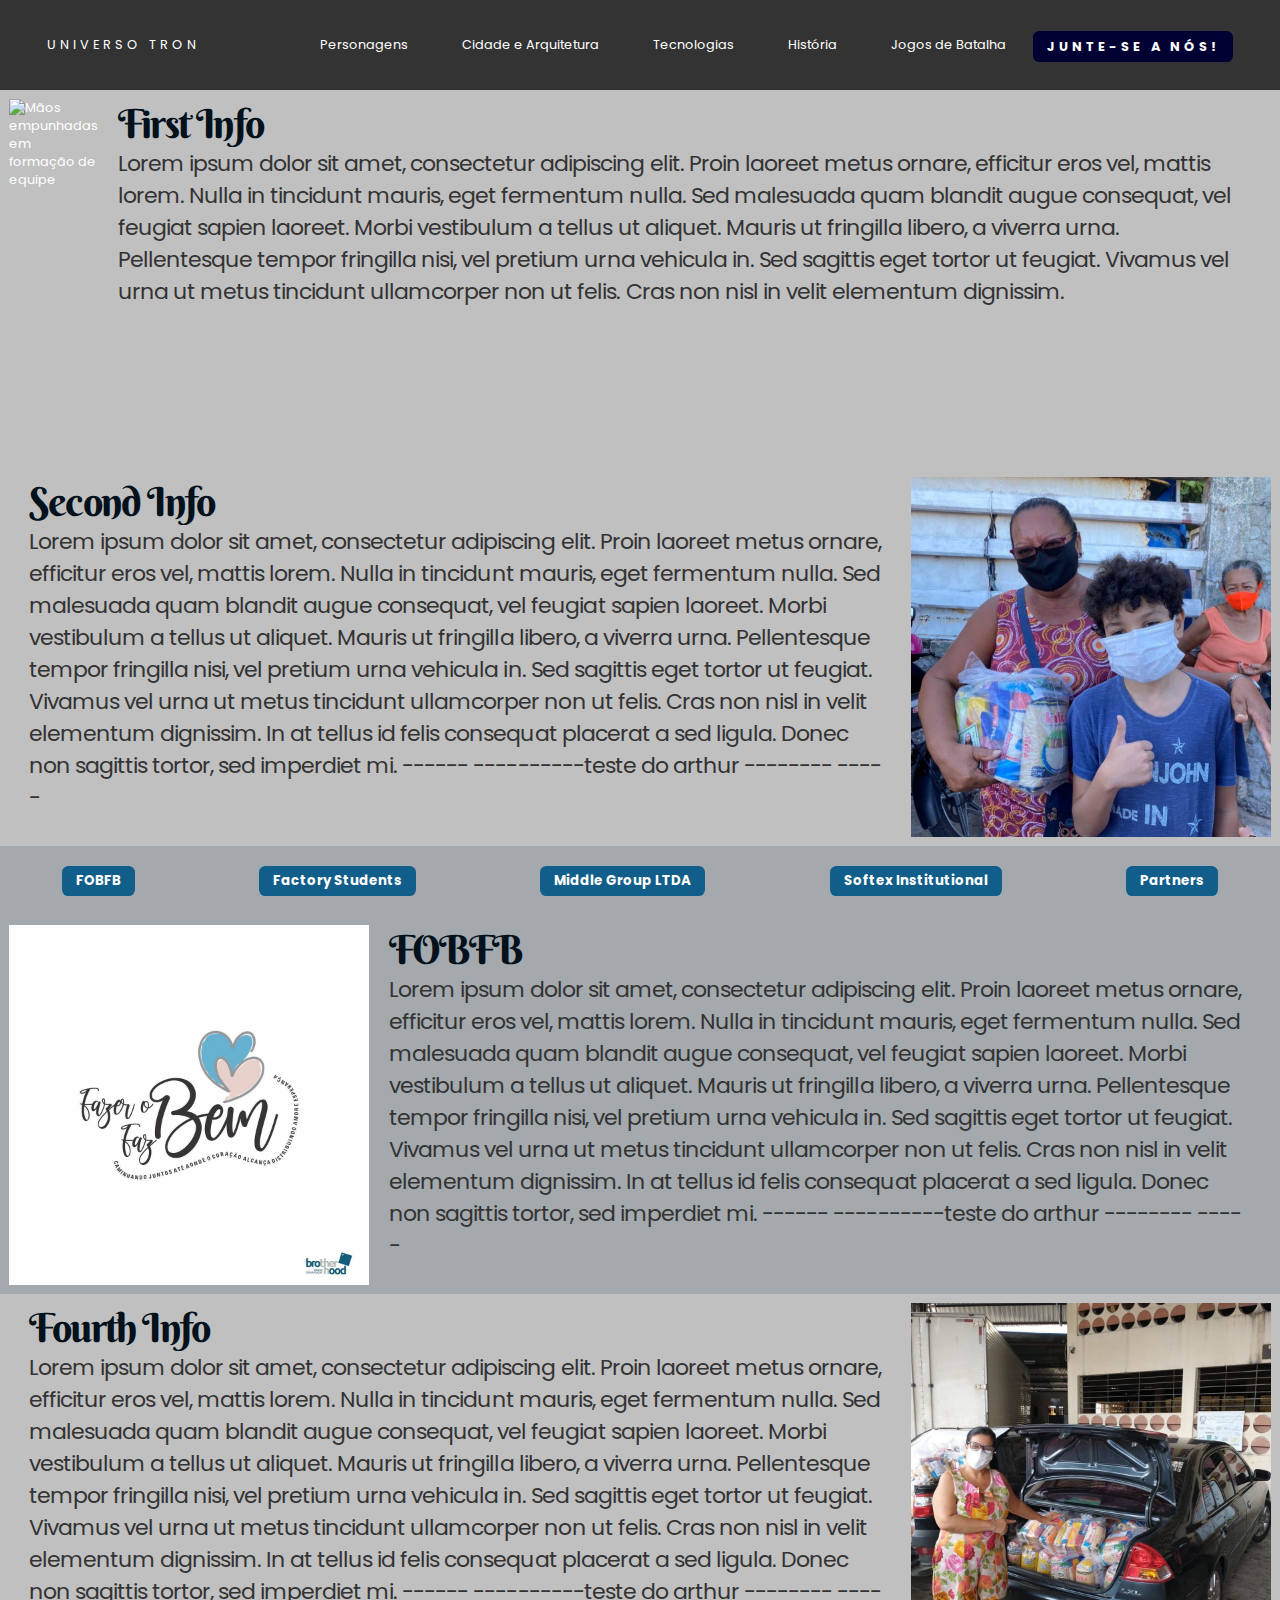
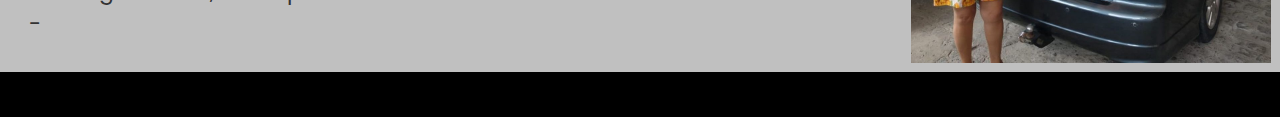
==== index.html @ 9fc10d33 "Update #1" ====
<!DOCTYPE html>
<html>
<head>
  <link rel="stylesheet" type="text/css" href="./css/style.css">
  <link href="https://fonts.googleapis.com/css2?family=Berkshire+Swash&family=Poppins&display=swap" rel="stylesheet">
  <meta name="viewport" content="width=device-width, initial-scale=1.0">
</head>
<body>
  <nav>
    <a id="TRON-LOGO" href="#">Universo Tron</a>
    <div id="resp-nav-menu">Menu</div>
    <ul class="nav-menu">
      <li class="dropdown"><a href="#" class="dropbtn">Personagens</a></li>
      <li class="dropdown"><a href="#" class="dropbtn">Cidade e Arquitetura</a></li>
      <li class="dropdown"><a href="#" class="dropbtn">Tecnologias</a></li>
      <li class="dropdown"><a href="#" class="dropbtn">História</a></li>
      <li class="dropdown"><a href="#" class="dropbtn">Jogos de Batalha</a></li>
      <li><a href="#" id="donate">Junte-se a nós!</a></li>
    </ul>
  </nav>
  <main>
    <h1>Welcome Home!</h1>
    <h2>First Look</h2>
    <section>
      <div class="cont">
        <img src="images/strength-people-hands-success-meeting.jpg" alt="Mãos empunhadas em formação de equipe">
        <div class="text">
          <h1>First Info</h1>
          <p>
            Lorem ipsum dolor sit amet, consectetur adipiscing elit. Proin laoreet metus ornare, efficitur eros vel, mattis lorem.
            Nulla in tincidunt mauris, eget fermentum nulla. Sed malesuada quam blandit augue consequat, vel feugiat sapien laoreet.
            Morbi vestibulum a tellus ut aliquet. Mauris ut fringilla libero, a viverra urna.
            Pellentesque tempor fringilla nisi, vel pretium urna vehicula in. Sed sagittis eget tortor ut feugiat.
            Vivamus vel urna ut metus tincidunt ullamcorper non ut felis. Cras non nisl in velit elementum dignissim.
          </p>
        </div>
      </div>
      <div class="cont" id="reverse">
        <img src="images/163887476_132520695412959_4966359908752912437_n.jpg" alt="ROG Retro Neon" height="460vh" width="460vw">
        <div class="text">
          <h1>Second Info</h1>
          <p>
            Lorem ipsum dolor sit amet, consectetur adipiscing elit. Proin laoreet metus ornare, efficitur eros vel, mattis lorem.
            Nulla in tincidunt mauris, eget fermentum nulla. Sed malesuada quam blandit augue consequat, vel feugiat sapien laoreet.
            Morbi vestibulum a tellus ut aliquet. Mauris ut fringilla libero, a viverra urna.
            Pellentesque tempor fringilla nisi, vel pretium urna vehicula in. Sed sagittis eget tortor ut feugiat.
            Vivamus vel urna ut metus tincidunt ullamcorper non ut felis. Cras non nisl in velit elementum dignissim.
            In at tellus id felis consequat placerat a sed ligula. Donec non sagittis tortor, sed imperdiet mi.
            ------ ----------teste do arthur -------- -----
          </p>
        </div>
      </div>
    </section>
    <div id="div_opt">
      <ul class="opt">
        <li class="opt"><button class="opt" onclick="opt_1()"><b>FOBFB</b></button></li>
        <li class="opt"><button class="opt" onclick="opt_2()"><b>Factory Students</b></button></li>
        <li class="opt"><button class="opt" onclick="opt_3()"><b>Middle Group LTDA</b></button></li>
        <li class="opt"><button class="opt" onclick="opt_4()"><b>Softex Institutional</b></button></li>
        <li class="opt"><button class="opt" onclick="opt_5()"><b>Partners</b></button></li>
      </ul>
      <div class="cont">
        <img id="img_opt" src="assets/FOBFB_LOGO.jpg" alt="ROG Retro Neon" height="460vh" width="460vw">
        <div class="text">
          <h1 id="terceira">FOBFB</h1>
          <p id="txt_opt1">
            Lorem ipsum dolor sit amet, consectetur adipiscing elit. Proin laoreet metus ornare, efficitur eros vel, mattis lorem.
            Nulla in tincidunt mauris, eget fermentum nulla. Sed malesuada quam blandit augue consequat, vel feugiat sapien laoreet.
            Morbi vestibulum a tellus ut aliquet. Mauris ut fringilla libero, a viverra urna.
            Pellentesque tempor fringilla nisi, vel pretium urna vehicula in. Sed sagittis eget tortor ut feugiat.
            Vivamus vel urna ut metus tincidunt ullamcorper non ut felis. Cras non nisl in velit elementum dignissim.
            In at tellus id felis consequat placerat a sed ligula. Donec non sagittis tortor, sed imperdiet mi.
            ------ ----------teste do arthur -------- -----
          </p>
        </div>
      </div>
    </div>
    <div class="cont" id="reverse">
      <img src="images/162170975_196080291896596_4661925561276047296_n.jpg" alt="ROG Retro Neon" height="460vh" width="460vw">
      <div class="text">
        <h1>Fourth Info</h1>
        <p>
          Lorem ipsum dolor sit amet, consectetur adipiscing elit. Proin laoreet metus ornare, efficitur eros vel, mattis lorem.
          Nulla in tincidunt mauris, eget fermentum nulla. Sed malesuada quam blandit augue consequat, vel feugiat sapien laoreet.
          Morbi vestibulum a tellus ut aliquet. Mauris ut fringilla libero, a viverra urna.
          Pellentesque tempor fringilla nisi, vel pretium urna vehicula in. Sed sagittis eget tortor ut feugiat.
          Vivamus vel urna ut metus tincidunt ullamcorper non ut felis. Cras non nisl in velit elementum dignissim.
          In at tellus id felis consequat placerat a sed ligula. Donec non sagittis tortor, sed imperdiet mi.
          ------ ----------teste do arthur -------- -----
        </p>
      </div>
    </div>
  </main>
  <footer>
    
  </footer>
<script type="text/javascript" src="java.js"></script>
</body>
</html>
---- css/style.css ----
@import url(./navbar.css);

:root {
  --azul-escuro: #125E8A;
}

* {
  margin: 0;
  padding: 0;
}


main {
  margin: auto; 
  background-color: #c0c0c0;
}

main > h1, main > h2 {
  display: none;
}

div.cont{
  display: flex;
  justify-content: space-around;
  list-style-type: none;
  margin: auto;
  align-self: center;
}

.cont{
  display: inline-block;
  vertical-align: top;
  text-decoration: none;
  padding: 1vh;
}

#reverse{
  flex-direction: row-reverse;
}

#div_opt{
  background-color: #a4a9ad;
}

ul.opt{
  display: flex;
  justify-content: space-around;
  list-style-type: none;
  align-self: center;
}

li.opt{
  display: inline-block;
  vertical-align: top;
  text-decoration: none;
  padding: 20px 0px;
}

button.opt{
  font-family: 'Poppins';
  color: white;
  text-align: center;
  width: auto;
  padding: 5px 14px;
  text-decoration: none;
  background-color: #125E8A;
  border: none;
  border-radius: 0.5vw;
}

button.opt:hover{
  background-color: #e8d1cb;
  color: #125E8A;
}

.text {
  padding: 0 20px;
}

h1, h2{
  font-family: 'Berkshire Swash', cursive;
  font-weight: 400;
  font-size: 40px;
  letter-spacing: -0.045em;  
  color: #02111B;

}

h3{
  color: #02111B;
  font-family: 'Berkshire Swash', cursive;
}

p {
  font-family: 'Poppins';
  font-weight: 400;
  font-size: 22px;
  line-height: 32px;
  letter-spacing: -0.045em;
  color: #333333;
}

#terceira{
  color: #02111B;
}

body{
  overflow-x: hidden;
  color: white;
  background-color: #c0c0c0;
  font-family: 'Poppins', sans-serif;
  font-size: 80%;
}

footer{
  height: 5vh;
  background-color: #000000;
}

@media (max-width: 906px){
  .nav-menu{
    position: absolute;
    top: 60px;
    right: 0;
    width: 50vw;
    height: 90vh;
    background-color: #e2ecee;
    flex-direction: column;
    align-items: center;
    justify-content: space-around;
    transform: translateX(100%);
    transition: transform 0.3s ease-in;
  }
  #resp-nav-menu{
    display: block;
    margin: auto;
  }
  .nav-menu.active{
    transform: translateX(0);
  }
  div.cont, .cont, #reverse{
    flex-direction: column;
  }
  img{
    align-self: center;
  }
}

.cont img {
  height: 40vh;
}
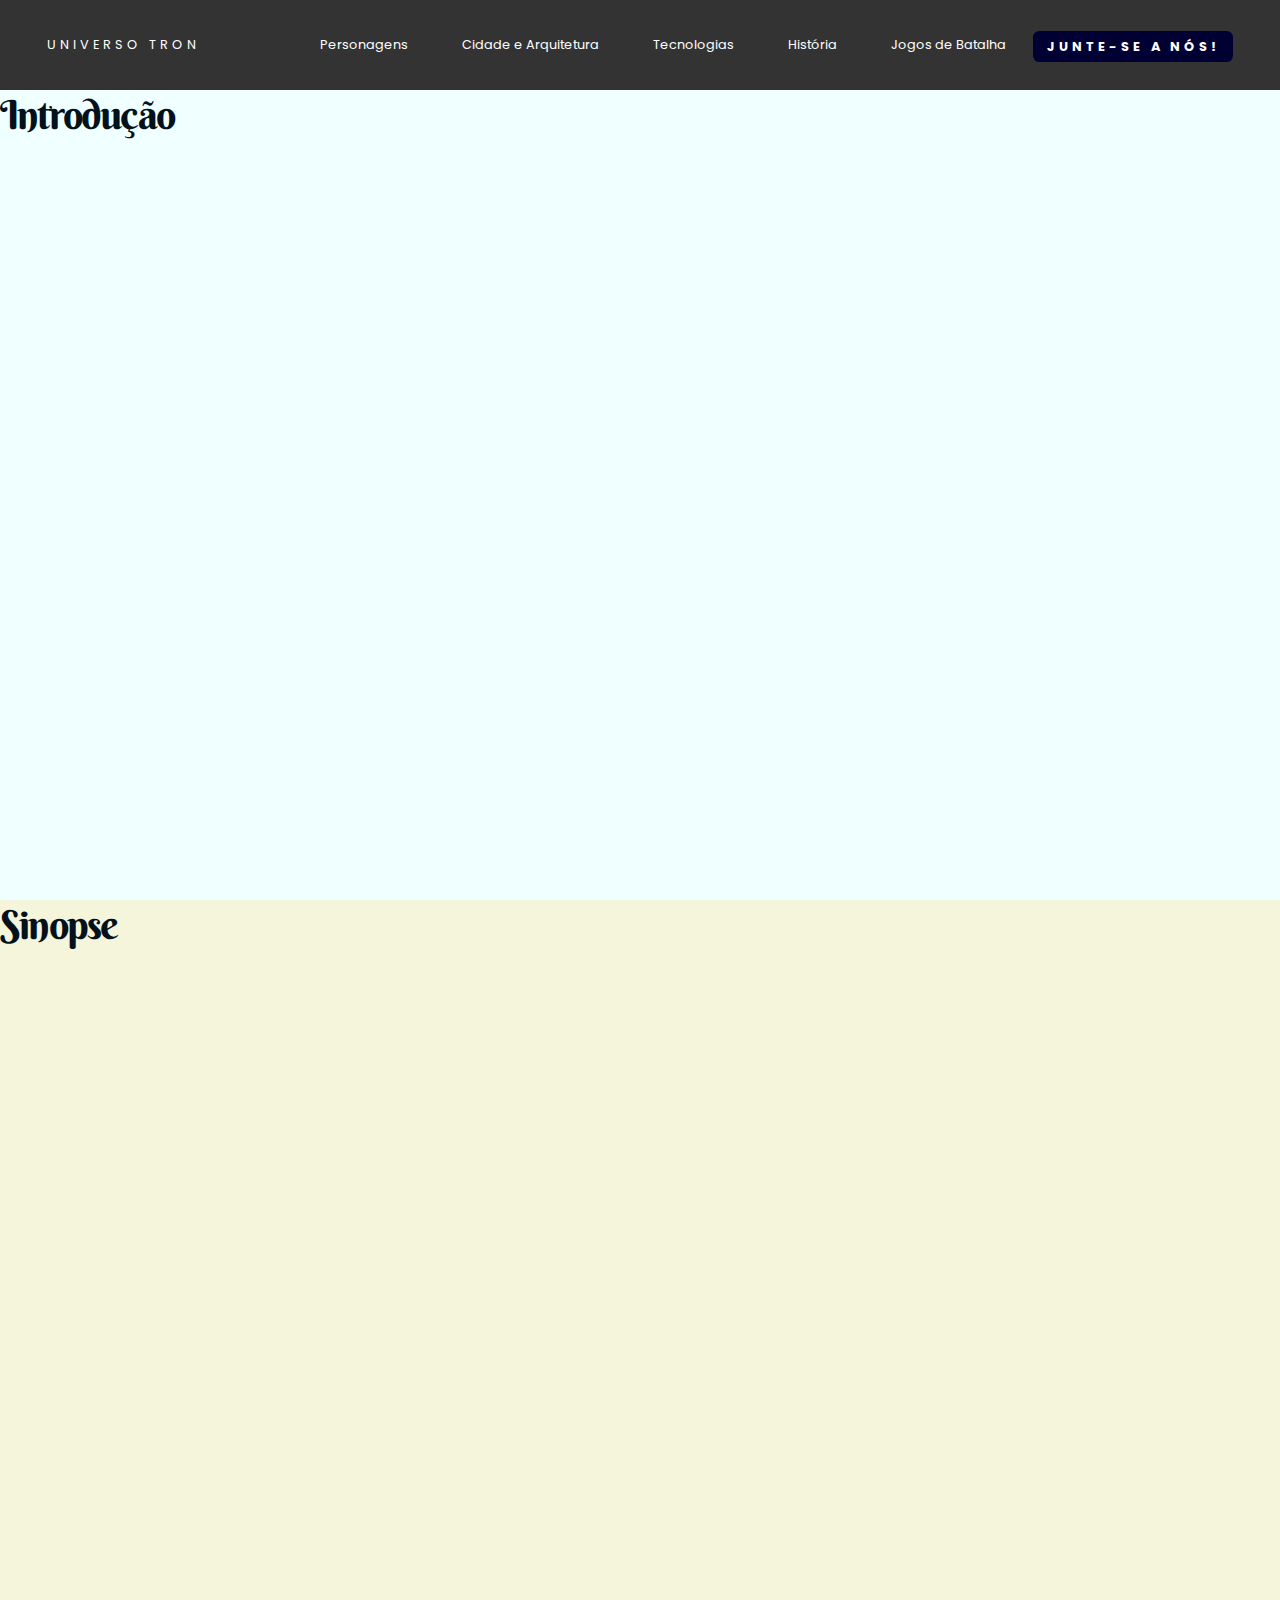
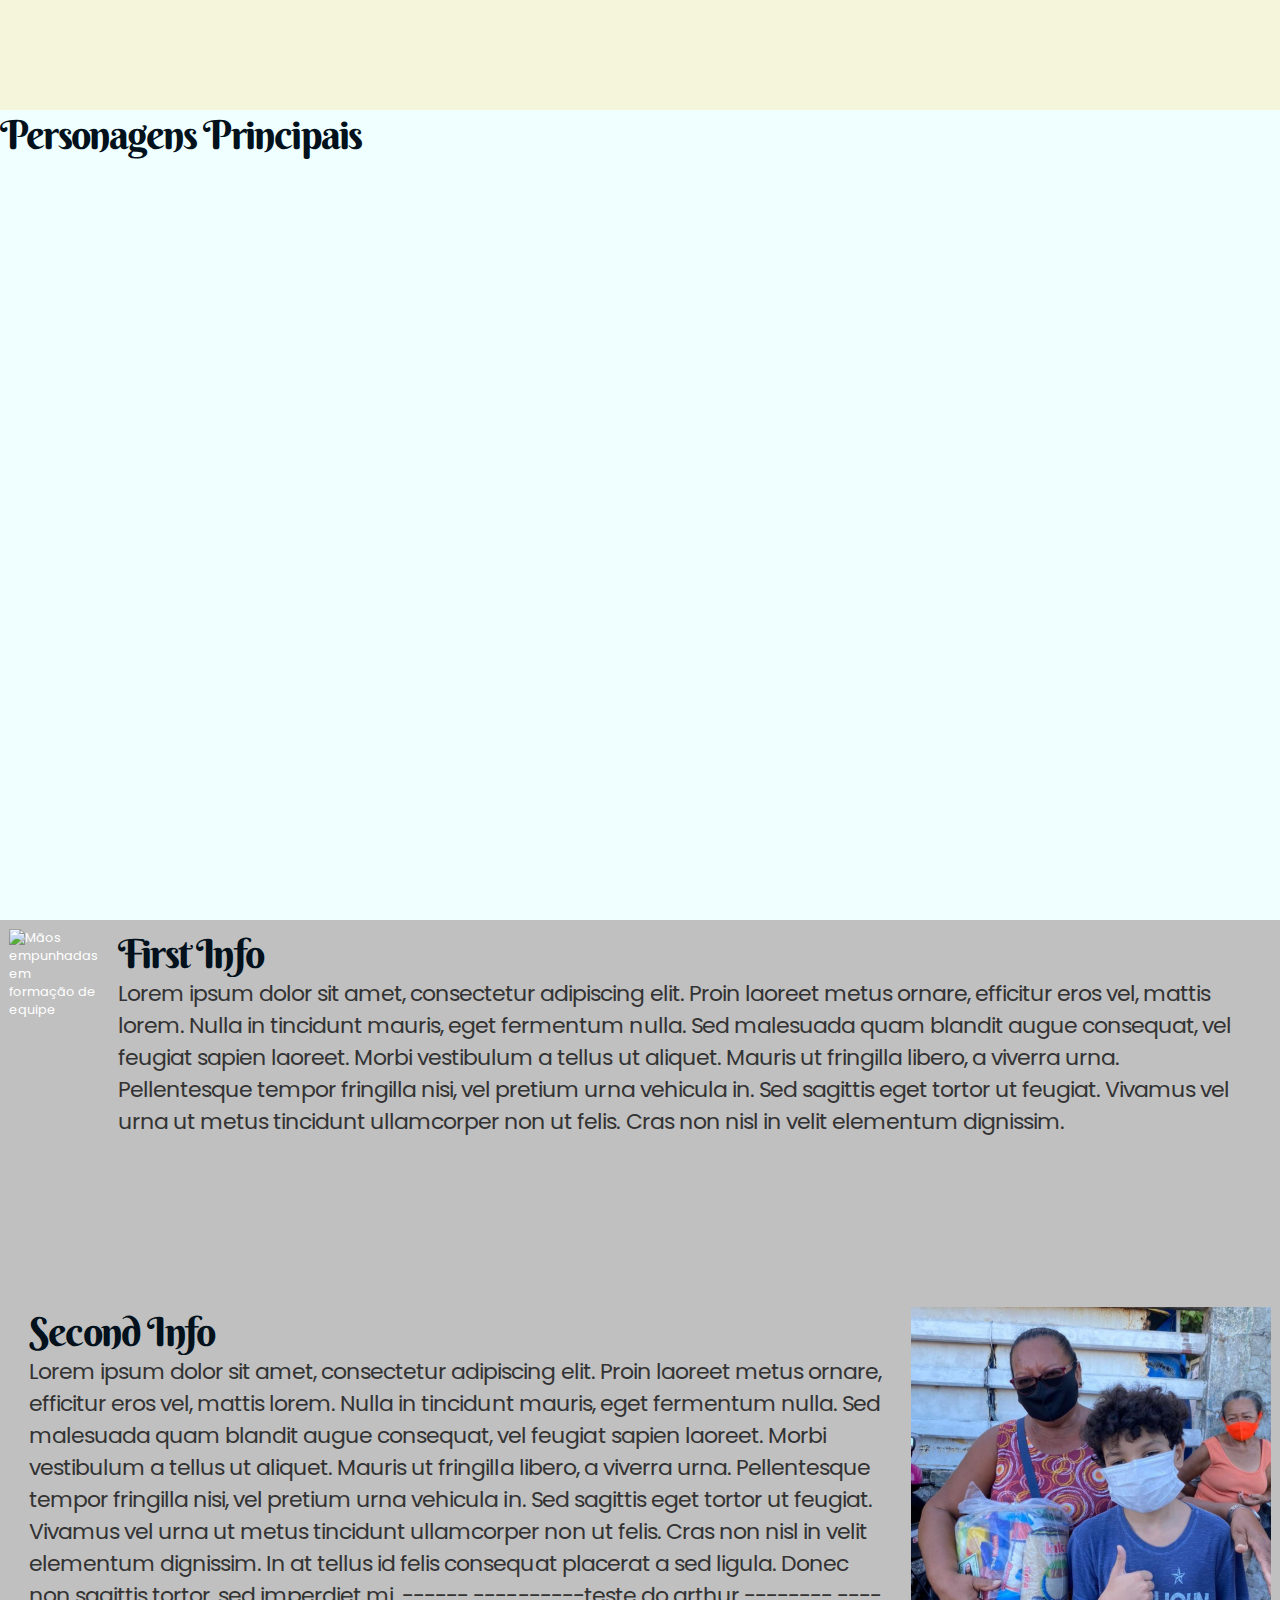
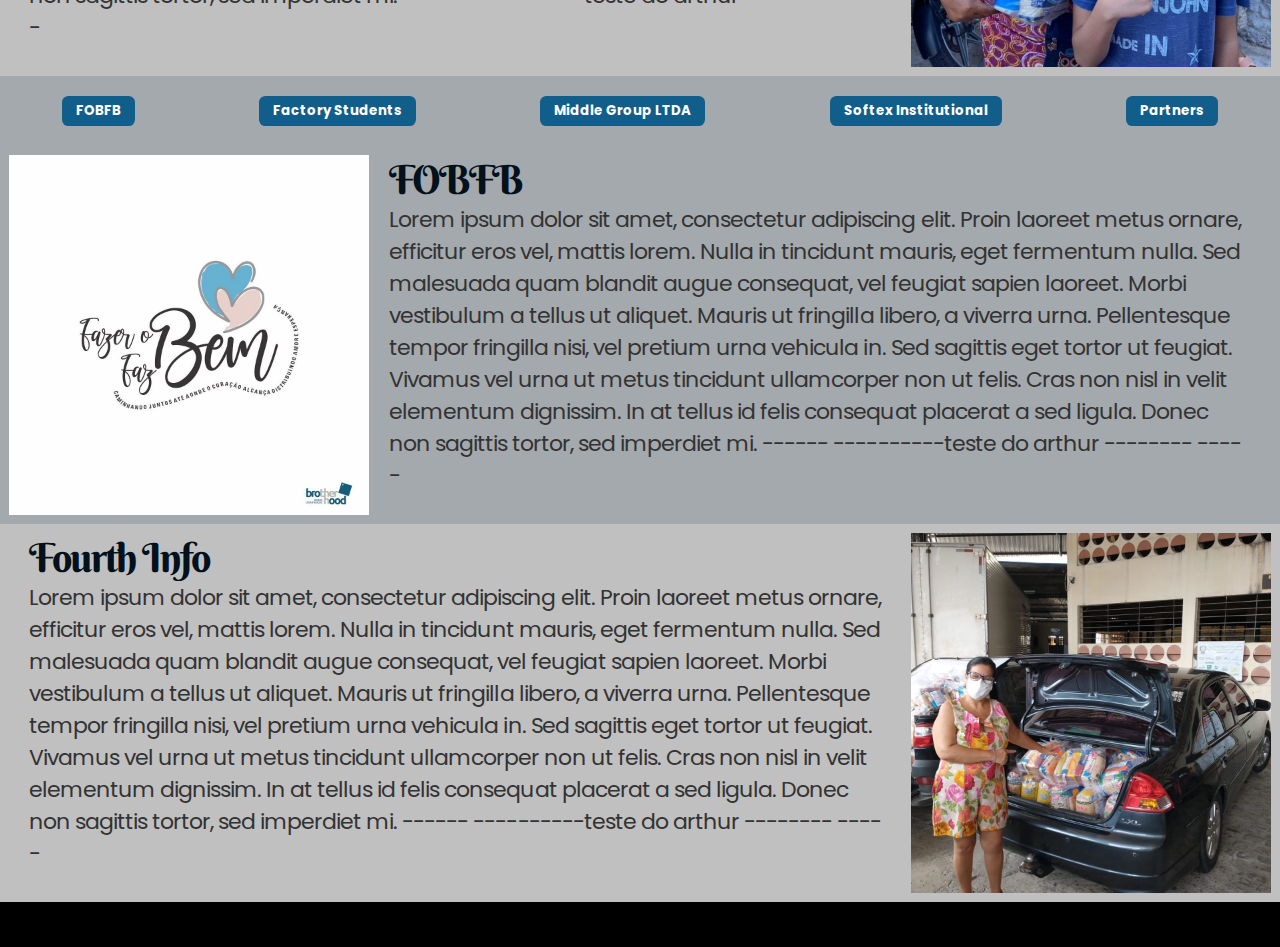
==== commit 42f13ef0: "Update Lab 13-06" ====
--- a/index.html
+++ b/index.html
@@ -18,9 +18,19 @@
       <li><a href="#" id="donate">Junte-se a nós!</a></li>
     </ul>
   </nav>
-  <main>
-    <h1>Welcome Home!</h1>
-    <h2>First Look</h2>
+  <main id="home">
+    <!--Seção de Introdução-->
+    <section id="introducao">
+      <h1>Introdução</h1>
+    </section>
+    <!--Seção de Sinopse-->
+    <section id="sinopse">
+      <h1>Sinopse</h1>
+    </section><!--Seção de Personagens Principais-->
+    <section id="personagens-principais">
+      <h1>Personagens Principais</h1>
+    </section>
+
     <section>
       <div class="cont">
         <img src="images/strength-people-hands-success-meeting.jpg" alt="Mãos empunhadas em formação de equipe">
--- a/css/style.css
+++ b/css/style.css
@@ -1,4 +1,5 @@
 @import url(./navbar.css);
+@import url(./home.css);
 
 :root {
   --azul-escuro: #125E8A;
@@ -13,10 +14,6 @@
 main {
   margin: auto; 
   background-color: #c0c0c0;
-}
-
-main > h1, main > h2 {
-  display: none;
 }
 
 div.cont{
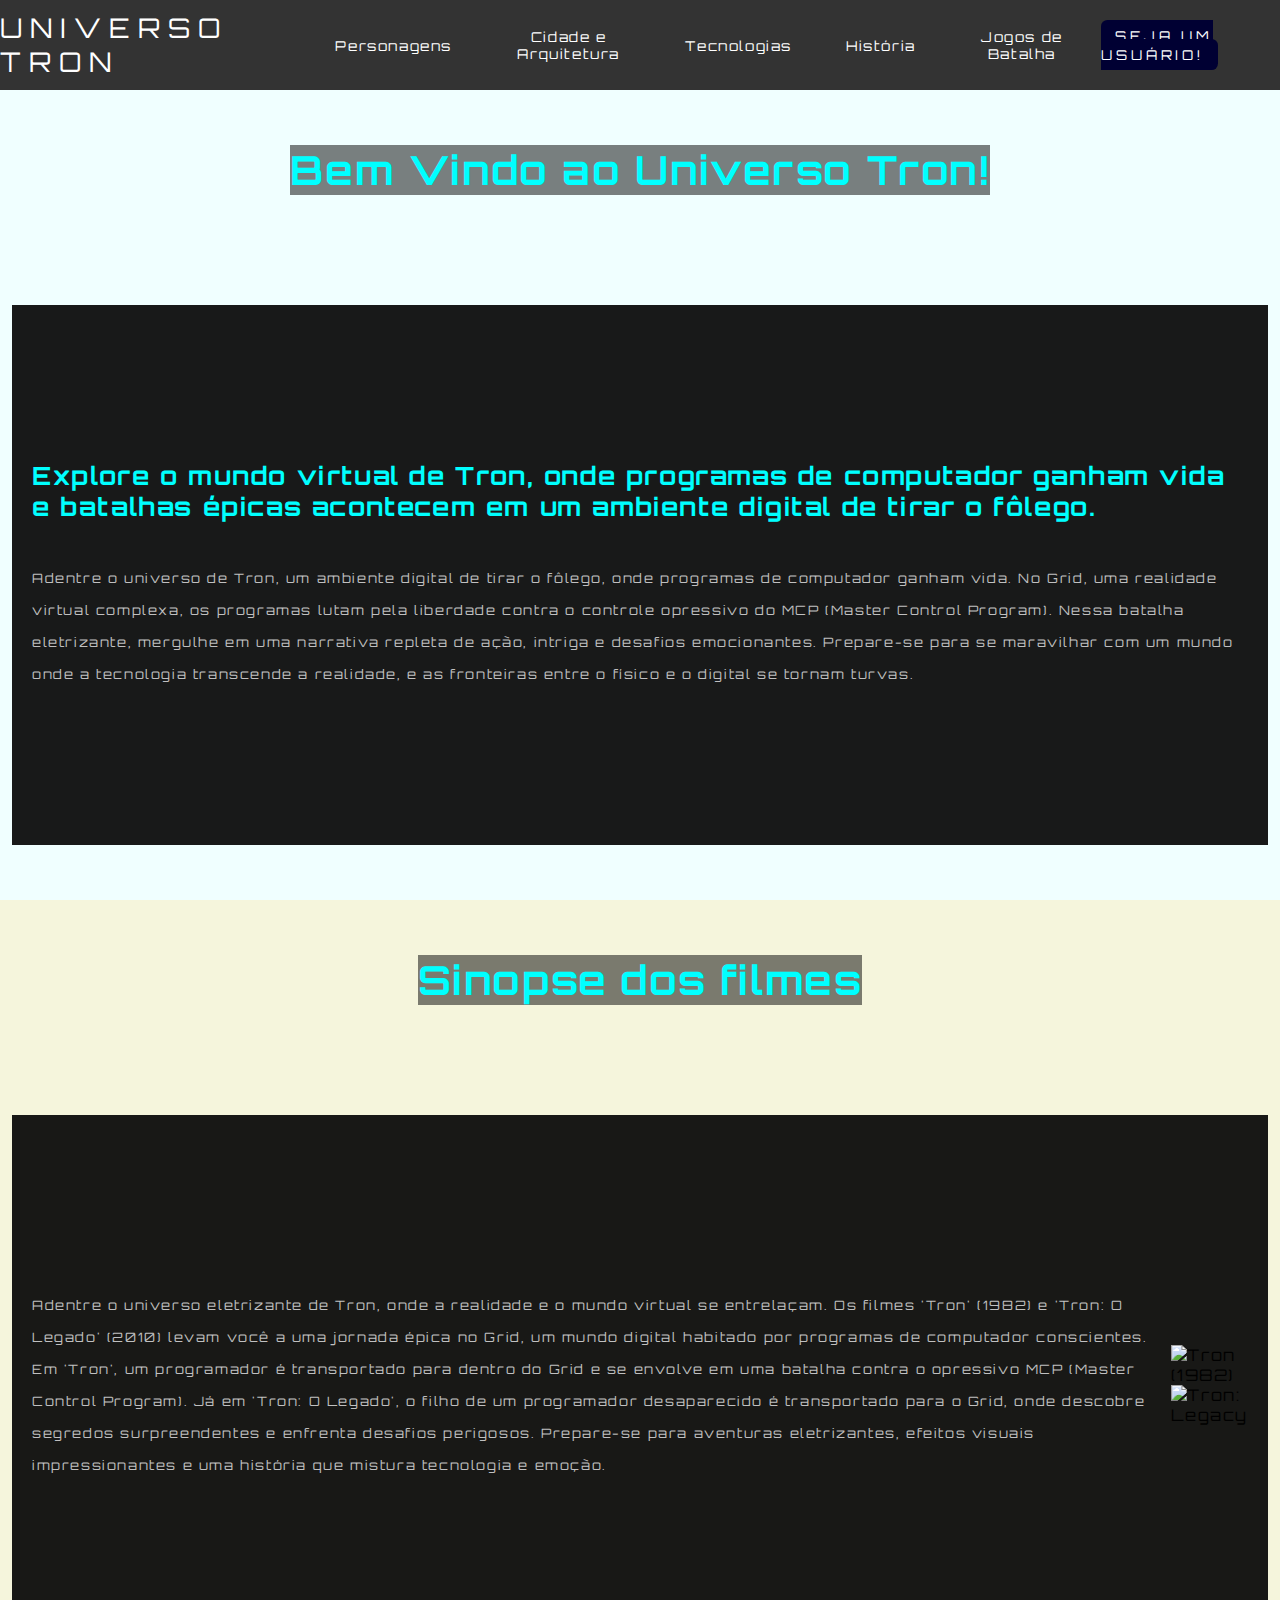
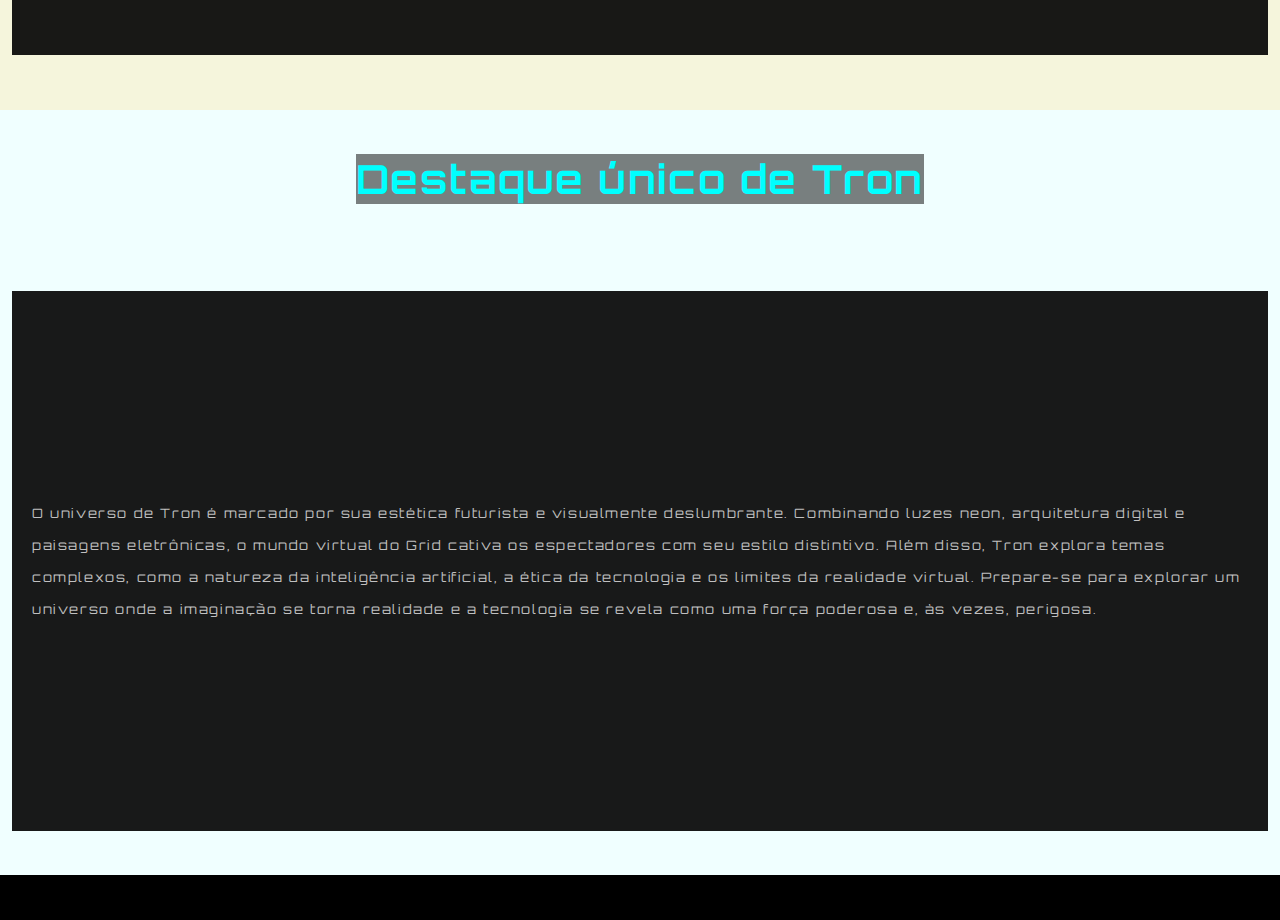
==== commit c7649b09: "Update until Architecture" ====
--- a/index.html
+++ b/index.html
@@ -2,108 +2,83 @@
 <html>
 <head>
   <link rel="stylesheet" type="text/css" href="./css/style.css">
-  <link href="https://fonts.googleapis.com/css2?family=Berkshire+Swash&family=Poppins&display=swap" rel="stylesheet">
+  <link rel="preconnect" href="https://fonts.gstatic.com" crossorigin>
+  <link href="https://fonts.googleapis.com/css2?family=Orbitron&display=swap" rel="stylesheet">
   <meta name="viewport" content="width=device-width, initial-scale=1.0">
 </head>
 <body>
   <nav>
-    <a id="TRON-LOGO" href="#">Universo Tron</a>
+    <a id="TRON-LOGO" href="./index.html">Universo Tron</a>
     <div id="resp-nav-menu">Menu</div>
     <ul class="nav-menu">
-      <li class="dropdown"><a href="#" class="dropbtn">Personagens</a></li>
-      <li class="dropdown"><a href="#" class="dropbtn">Cidade e Arquitetura</a></li>
-      <li class="dropdown"><a href="#" class="dropbtn">Tecnologias</a></li>
-      <li class="dropdown"><a href="#" class="dropbtn">História</a></li>
-      <li class="dropdown"><a href="#" class="dropbtn">Jogos de Batalha</a></li>
-      <li><a href="#" id="donate">Junte-se a nós!</a></li>
+      <li class="dropdown"><a href="./pages/personagens.html" class="dropbtn">Personagens</a></li>
+      <li class="dropdown"><a href="./pages/arquitetura.html" class="dropbtn">Cidade e Arquitetura</a></li>
+      <li class="dropdown"><a href="./pages/tecnologias.html" class="dropbtn">Tecnologias</a></li>
+      <li class="dropdown"><a href="./pages/historia.html" class="dropbtn">História</a></li>
+      <li class="dropdown"><a href="./pages/jogos.html" class="dropbtn">Jogos de Batalha</a></li>
+      <li><a href="./pages/junte-se.html" id="donate">Seja um Usuário!</a></li>
     </ul>
   </nav>
   <main id="home">
     <!--Seção de Introdução-->
     <section id="introducao">
-      <h1>Introdução</h1>
-    </section>
-    <!--Seção de Sinopse-->
-    <section id="sinopse">
-      <h1>Sinopse</h1>
-    </section><!--Seção de Personagens Principais-->
-    <section id="personagens-principais">
-      <h1>Personagens Principais</h1>
-    </section>
-
-    <section>
+      <div><h1><span>Bem Vindo ao Universo Tron!</span></h1></div>
       <div class="cont">
-        <img src="images/strength-people-hands-success-meeting.jpg" alt="Mãos empunhadas em formação de equipe">
         <div class="text">
-          <h1>First Info</h1>
+          <h2>Explore o mundo virtual de Tron, onde programas de computador ganham vida e
+             batalhas épicas acontecem em um ambiente digital de tirar o fôlego.</h2><br><br>
           <p>
-            Lorem ipsum dolor sit amet, consectetur adipiscing elit. Proin laoreet metus ornare, efficitur eros vel, mattis lorem.
-            Nulla in tincidunt mauris, eget fermentum nulla. Sed malesuada quam blandit augue consequat, vel feugiat sapien laoreet.
-            Morbi vestibulum a tellus ut aliquet. Mauris ut fringilla libero, a viverra urna.
-            Pellentesque tempor fringilla nisi, vel pretium urna vehicula in. Sed sagittis eget tortor ut feugiat.
-            Vivamus vel urna ut metus tincidunt ullamcorper non ut felis. Cras non nisl in velit elementum dignissim.
-          </p>
-        </div>
-      </div>
-      <div class="cont" id="reverse">
-        <img src="images/163887476_132520695412959_4966359908752912437_n.jpg" alt="ROG Retro Neon" height="460vh" width="460vw">
-        <div class="text">
-          <h1>Second Info</h1>
-          <p>
-            Lorem ipsum dolor sit amet, consectetur adipiscing elit. Proin laoreet metus ornare, efficitur eros vel, mattis lorem.
-            Nulla in tincidunt mauris, eget fermentum nulla. Sed malesuada quam blandit augue consequat, vel feugiat sapien laoreet.
-            Morbi vestibulum a tellus ut aliquet. Mauris ut fringilla libero, a viverra urna.
-            Pellentesque tempor fringilla nisi, vel pretium urna vehicula in. Sed sagittis eget tortor ut feugiat.
-            Vivamus vel urna ut metus tincidunt ullamcorper non ut felis. Cras non nisl in velit elementum dignissim.
-            In at tellus id felis consequat placerat a sed ligula. Donec non sagittis tortor, sed imperdiet mi.
-            ------ ----------teste do arthur -------- -----
+            Adentre o universo de Tron, um ambiente digital de tirar o fôlego, onde programas 
+            de computador ganham vida. No Grid, uma realidade virtual complexa, os programas 
+            lutam pela liberdade contra o controle opressivo do MCP (Master Control Program). 
+            Nessa batalha eletrizante, mergulhe em uma narrativa repleta de ação, intriga e 
+            desafios emocionantes. Prepare-se para se maravilhar com um mundo onde a tecnologia 
+            transcende a realidade, e as fronteiras entre o físico e o digital se tornam turvas.
           </p>
         </div>
       </div>
     </section>
-    <div id="div_opt">
-      <ul class="opt">
-        <li class="opt"><button class="opt" onclick="opt_1()"><b>FOBFB</b></button></li>
-        <li class="opt"><button class="opt" onclick="opt_2()"><b>Factory Students</b></button></li>
-        <li class="opt"><button class="opt" onclick="opt_3()"><b>Middle Group LTDA</b></button></li>
-        <li class="opt"><button class="opt" onclick="opt_4()"><b>Softex Institutional</b></button></li>
-        <li class="opt"><button class="opt" onclick="opt_5()"><b>Partners</b></button></li>
-      </ul>
-      <div class="cont">
-        <img id="img_opt" src="assets/FOBFB_LOGO.jpg" alt="ROG Retro Neon" height="460vh" width="460vw">
+    <!--Seção de Sinopse-->
+    <section id="sinopse">
+      <h1><span>Sinopse dos filmes</span></h1>
+      <div class="cont" id="reverse">
+        <div class="images">
+          <img src="https://cdn.wallpapersafari.com/42/15/vJzyqY.jpg" alt="Tron (1982)" style="height: 25vh;">
+          <img src="https://wallpapercave.com/wp/RtrWoyY.jpg" alt="Tron: Legacy" style="height: 25vh;">
+        </div>
         <div class="text">
-          <h1 id="terceira">FOBFB</h1>
-          <p id="txt_opt1">
-            Lorem ipsum dolor sit amet, consectetur adipiscing elit. Proin laoreet metus ornare, efficitur eros vel, mattis lorem.
-            Nulla in tincidunt mauris, eget fermentum nulla. Sed malesuada quam blandit augue consequat, vel feugiat sapien laoreet.
-            Morbi vestibulum a tellus ut aliquet. Mauris ut fringilla libero, a viverra urna.
-            Pellentesque tempor fringilla nisi, vel pretium urna vehicula in. Sed sagittis eget tortor ut feugiat.
-            Vivamus vel urna ut metus tincidunt ullamcorper non ut felis. Cras non nisl in velit elementum dignissim.
-            In at tellus id felis consequat placerat a sed ligula. Donec non sagittis tortor, sed imperdiet mi.
-            ------ ----------teste do arthur -------- -----
+          <p>
+            Adentre o universo eletrizante de Tron, onde a realidade e o mundo virtual se entrelaçam. 
+            Os filmes 'Tron' (1982) e 'Tron: O Legado' (2010) levam você a uma jornada épica no Grid, 
+            um mundo digital habitado por programas de computador conscientes. Em 'Tron', um programador 
+            é transportado para dentro do Grid e se envolve em uma batalha contra o opressivo MCP (Master 
+            Control Program). Já em 'Tron: O Legado', o filho de um programador desaparecido é transportado 
+            para o Grid, onde descobre segredos surpreendentes e enfrenta desafios perigosos. Prepare-se para 
+            aventuras eletrizantes, efeitos visuais impressionantes e uma história que mistura tecnologia e 
+            emoção.
           </p>
         </div>
       </div>
-    </div>
-    <div class="cont" id="reverse">
-      <img src="images/162170975_196080291896596_4661925561276047296_n.jpg" alt="ROG Retro Neon" height="460vh" width="460vw">
-      <div class="text">
-        <h1>Fourth Info</h1>
-        <p>
-          Lorem ipsum dolor sit amet, consectetur adipiscing elit. Proin laoreet metus ornare, efficitur eros vel, mattis lorem.
-          Nulla in tincidunt mauris, eget fermentum nulla. Sed malesuada quam blandit augue consequat, vel feugiat sapien laoreet.
-          Morbi vestibulum a tellus ut aliquet. Mauris ut fringilla libero, a viverra urna.
-          Pellentesque tempor fringilla nisi, vel pretium urna vehicula in. Sed sagittis eget tortor ut feugiat.
-          Vivamus vel urna ut metus tincidunt ullamcorper non ut felis. Cras non nisl in velit elementum dignissim.
-          In at tellus id felis consequat placerat a sed ligula. Donec non sagittis tortor, sed imperdiet mi.
-          ------ ----------teste do arthur -------- -----
-        </p>
+    </section><!--Seção de Personagens Principais-->
+    <section id="personagens-principais">
+      <h1><span>Destaque único de Tron</span></h1>
+      <div class="cont">
+        <div class="text">
+          <p>
+            O universo de Tron é marcado por sua estética futurista e visualmente deslumbrante. Combinando 
+            luzes neon, arquitetura digital e paisagens eletrônicas, o mundo virtual do Grid cativa os 
+            espectadores com seu estilo distintivo. Além disso, Tron explora temas complexos, como a natureza 
+            da inteligência artificial, a ética da tecnologia e os limites da realidade virtual. Prepare-se 
+            para explorar um universo onde a imaginação se torna realidade e a tecnologia se revela como uma 
+            força poderosa e, às vezes, perigosa.
+          </p>
+        </div>
       </div>
-    </div>
+    </section>
   </main>
   <footer>
     
   </footer>
-<script type="text/javascript" src="java.js"></script>
+<script type="text/javascript" src="./js/navbar.js"></script>
 </body>
 </html>
--- a/css/style.css
+++ b/css/style.css
@@ -1,148 +1,57 @@
 @import url(./navbar.css);
 @import url(./home.css);
-
+@import url(./personagens.css);
+@import url(./arquitetura.css);
 :root {
   --azul-escuro: #125E8A;
+  --gradiente1: rgb(0, 0, 0, 0.25);
+  --gradiente2: rgb(0,0,0,0);
 }
-
 * {
   margin: 0;
   padding: 0;
 }
-
-
 main {
-  margin: auto; 
+  margin: 0; 
   background-color: #c0c0c0;
 }
-
-div.cont{
+#reverse{flex-direction: row-reverse;}
+.cont{
   display: flex;
   justify-content: space-around;
-  list-style-type: none;
-  margin: auto;
   align-self: center;
-}
-
-.cont{
-  display: inline-block;
-  vertical-align: top;
-  text-decoration: none;
-  padding: 1vh;
-}
-
-#reverse{
-  flex-direction: row-reverse;
-}
-
-#div_opt{
-  background-color: #a4a9ad;
-}
-
-ul.opt{
-  display: flex;
-  justify-content: space-around;
-  list-style-type: none;
-  align-self: center;
-}
-
-li.opt{
-  display: inline-block;
-  vertical-align: top;
-  text-decoration: none;
-  padding: 20px 0px;
-}
-
-button.opt{
-  font-family: 'Poppins';
-  color: white;
-  text-align: center;
-  width: auto;
-  padding: 5px 14px;
-  text-decoration: none;
-  background-color: #125E8A;
-  border: none;
-  border-radius: 0.5vw;
-}
-
-button.opt:hover{
-  background-color: #e8d1cb;
-  color: #125E8A;
-}
-
-.text {
+  align-items: center;
+  background-image: linear-gradient(--gradiente1,--gradiente2);
+  background-color: rgb(0, 0, 0, 0.9);
+  width: 95vw;
+  height: 60vh;
   padding: 0 20px;
 }
-
-h1, h2{
-  font-family: 'Berkshire Swash', cursive;
+h1{font-size: 40px; color: #00ffff;}
+h2{font-size: 25px; color: #00ffff;}
+h3{color: #00ffff;}
+p {
   font-weight: 400;
-  font-size: 40px;
-  letter-spacing: -0.045em;  
-  color: #02111B;
-
+  font-size: small;
+  line-height: 32px;
+  color: #c0c0c0;
 }
-
-h3{
-  color: #02111B;
-  font-family: 'Berkshire Swash', cursive;
-}
-
-p {
-  font-family: 'Poppins';
-  font-weight: 400;
-  font-size: 22px;
-  line-height: 32px;
-  letter-spacing: -0.045em;
-  color: #333333;
-}
-
-#terceira{
-  color: #02111B;
-}
-
 body{
   overflow-x: hidden;
-  color: white;
-  background-color: #c0c0c0;
-  font-family: 'Poppins', sans-serif;
-  font-size: 80%;
+  font-family: 'Orbitron', sans-serif;
+  letter-spacing: 0.1rem;
 }
-
 footer{
   height: 5vh;
   background-color: #000000;
 }
-
-@media (max-width: 906px){
-  .nav-menu{
-    position: absolute;
-    top: 60px;
-    right: 0;
-    width: 50vw;
-    height: 90vh;
-    background-color: #e2ecee;
-    flex-direction: column;
-    align-items: center;
-    justify-content: space-around;
-    transform: translateX(100%);
-    transition: transform 0.3s ease-in;
-  }
-  #resp-nav-menu{
-    display: block;
-    margin: auto;
-  }
-  .nav-menu.active{
-    transform: translateX(0);
-  }
-  div.cont, .cont, #reverse{
-    flex-direction: column;
-  }
-  img{
-    align-self: center;
-  }
+@media (max-width: 906px) {
+  div.cont, .cont, #reverse{flex-direction: column;}
+  img{align-self: center;}
 }
-
-.cont img {
-  height: 40vh;
-}+.cont img {height: 40vh;}
+/* Largura da barra de rolagem */
+::-webkit-scrollbar {
+  width: 0px;
+}
+span{background-color: rgb(0, 0, 0, 0.5);}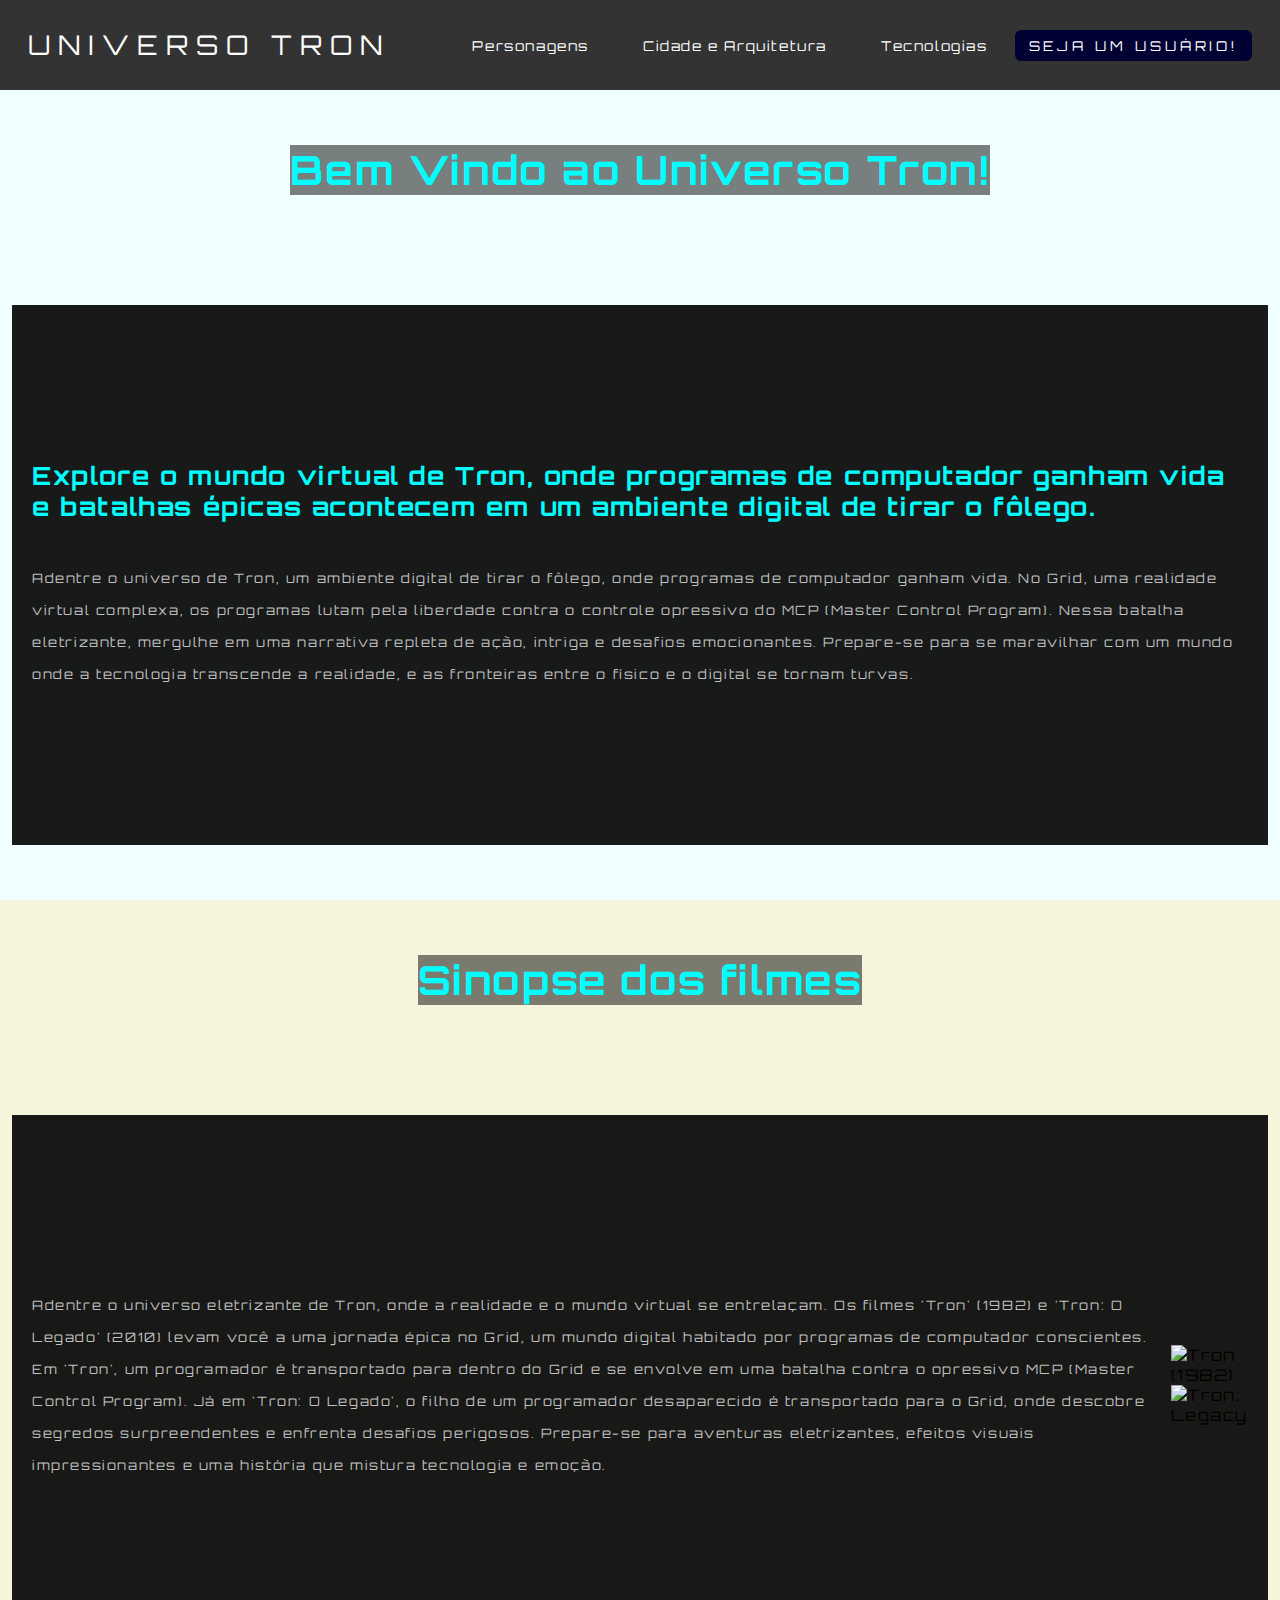
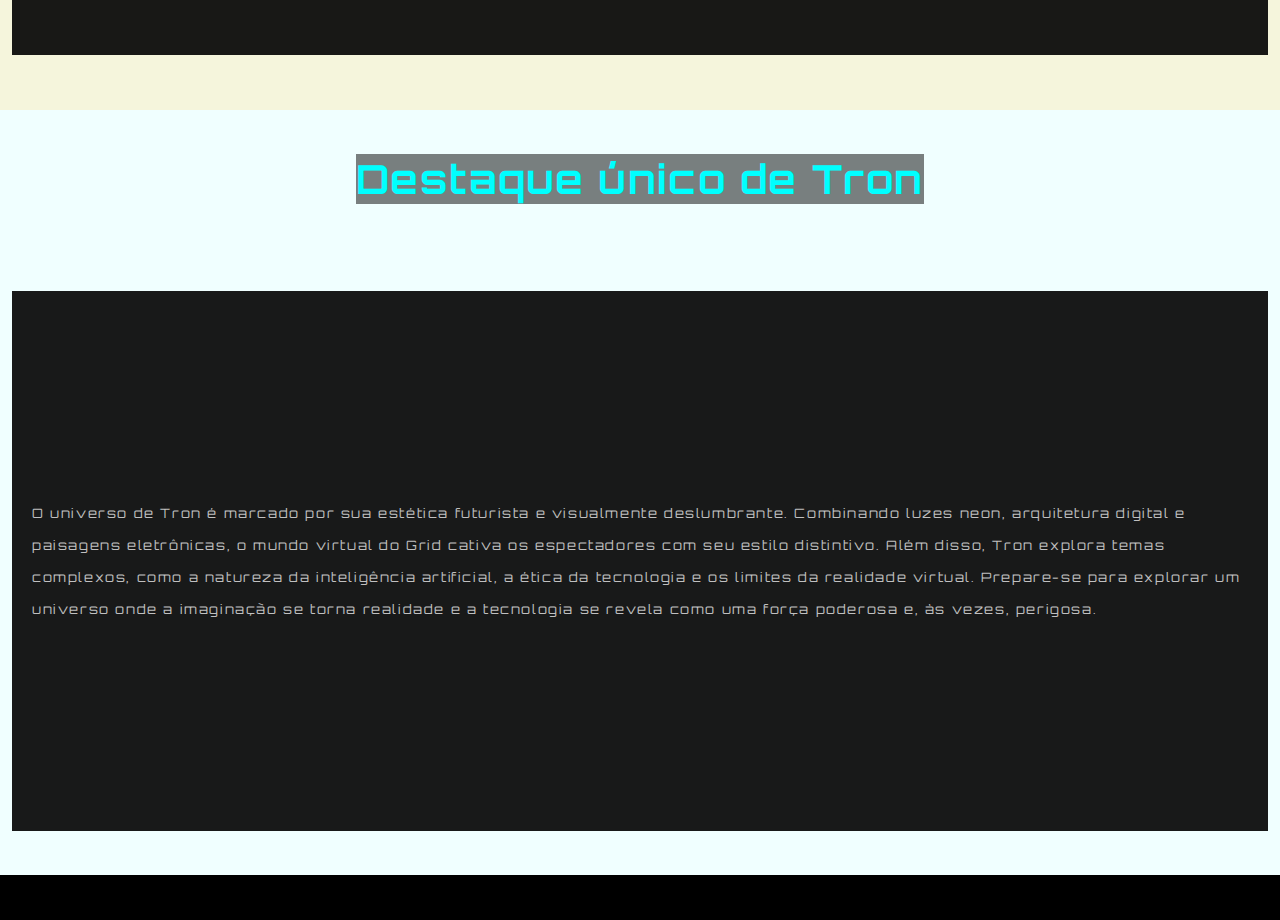
==== commit a4ea6220: "Update 80%" ====
--- a/index.html
+++ b/index.html
@@ -14,8 +14,6 @@
       <li class="dropdown"><a href="./pages/personagens.html" class="dropbtn">Personagens</a></li>
       <li class="dropdown"><a href="./pages/arquitetura.html" class="dropbtn">Cidade e Arquitetura</a></li>
       <li class="dropdown"><a href="./pages/tecnologias.html" class="dropbtn">Tecnologias</a></li>
-      <li class="dropdown"><a href="./pages/historia.html" class="dropbtn">História</a></li>
-      <li class="dropdown"><a href="./pages/jogos.html" class="dropbtn">Jogos de Batalha</a></li>
       <li><a href="./pages/junte-se.html" id="donate">Seja um Usuário!</a></li>
     </ul>
   </nav>
@@ -79,6 +77,5 @@
   <footer>
     
   </footer>
-<script type="text/javascript" src="./js/navbar.js"></script>
 </body>
 </html>
--- a/css/style.css
+++ b/css/style.css
@@ -2,56 +2,61 @@
 @import url(./home.css);
 @import url(./personagens.css);
 @import url(./arquitetura.css);
+@import url(./tecnologias.css);
+@import url(./junte-se.css);
+
 :root {
   --azul-escuro: #125E8A;
-  --gradiente1: rgb(0, 0, 0, 0.25);
-  --gradiente2: rgb(0,0,0,0);
 }
+
 * {
   margin: 0;
   padding: 0;
 }
-main {
-  margin: 0; 
-  background-color: #c0c0c0;
+
+body{
+  overflow-x: hidden;
+  font-family: 'Orbitron', sans-serif;
+  letter-spacing: 0.1rem;
 }
-#reverse{flex-direction: row-reverse;}
+
+footer{
+  height: 5vh;
+  background-color: #000000;
+}
+
 .cont{
   display: flex;
   justify-content: space-around;
   align-self: center;
   align-items: center;
-  background-image: linear-gradient(--gradiente1,--gradiente2);
   background-color: rgb(0, 0, 0, 0.9);
   width: 95vw;
   height: 60vh;
   padding: 0 20px;
 }
+
+#reverse{flex-direction: row-reverse;}
+
 h1{font-size: 40px; color: #00ffff;}
+
 h2{font-size: 25px; color: #00ffff;}
+
 h3{color: #00ffff;}
+
 p {
   font-weight: 400;
   font-size: small;
   line-height: 32px;
   color: #c0c0c0;
 }
-body{
-  overflow-x: hidden;
-  font-family: 'Orbitron', sans-serif;
-  letter-spacing: 0.1rem;
-}
-footer{
-  height: 5vh;
-  background-color: #000000;
-}
+
+span{background-color: rgb(0, 0, 0, 0.5);}
+
+::-webkit-scrollbar {width: 0px;}
+
 @media (max-width: 906px) {
   div.cont, .cont, #reverse{flex-direction: column;}
+
   img{align-self: center;}
-}
-.cont img {height: 40vh;}
-/* Largura da barra de rolagem */
-::-webkit-scrollbar {
-  width: 0px;
-}
-span{background-color: rgb(0, 0, 0, 0.5);}+}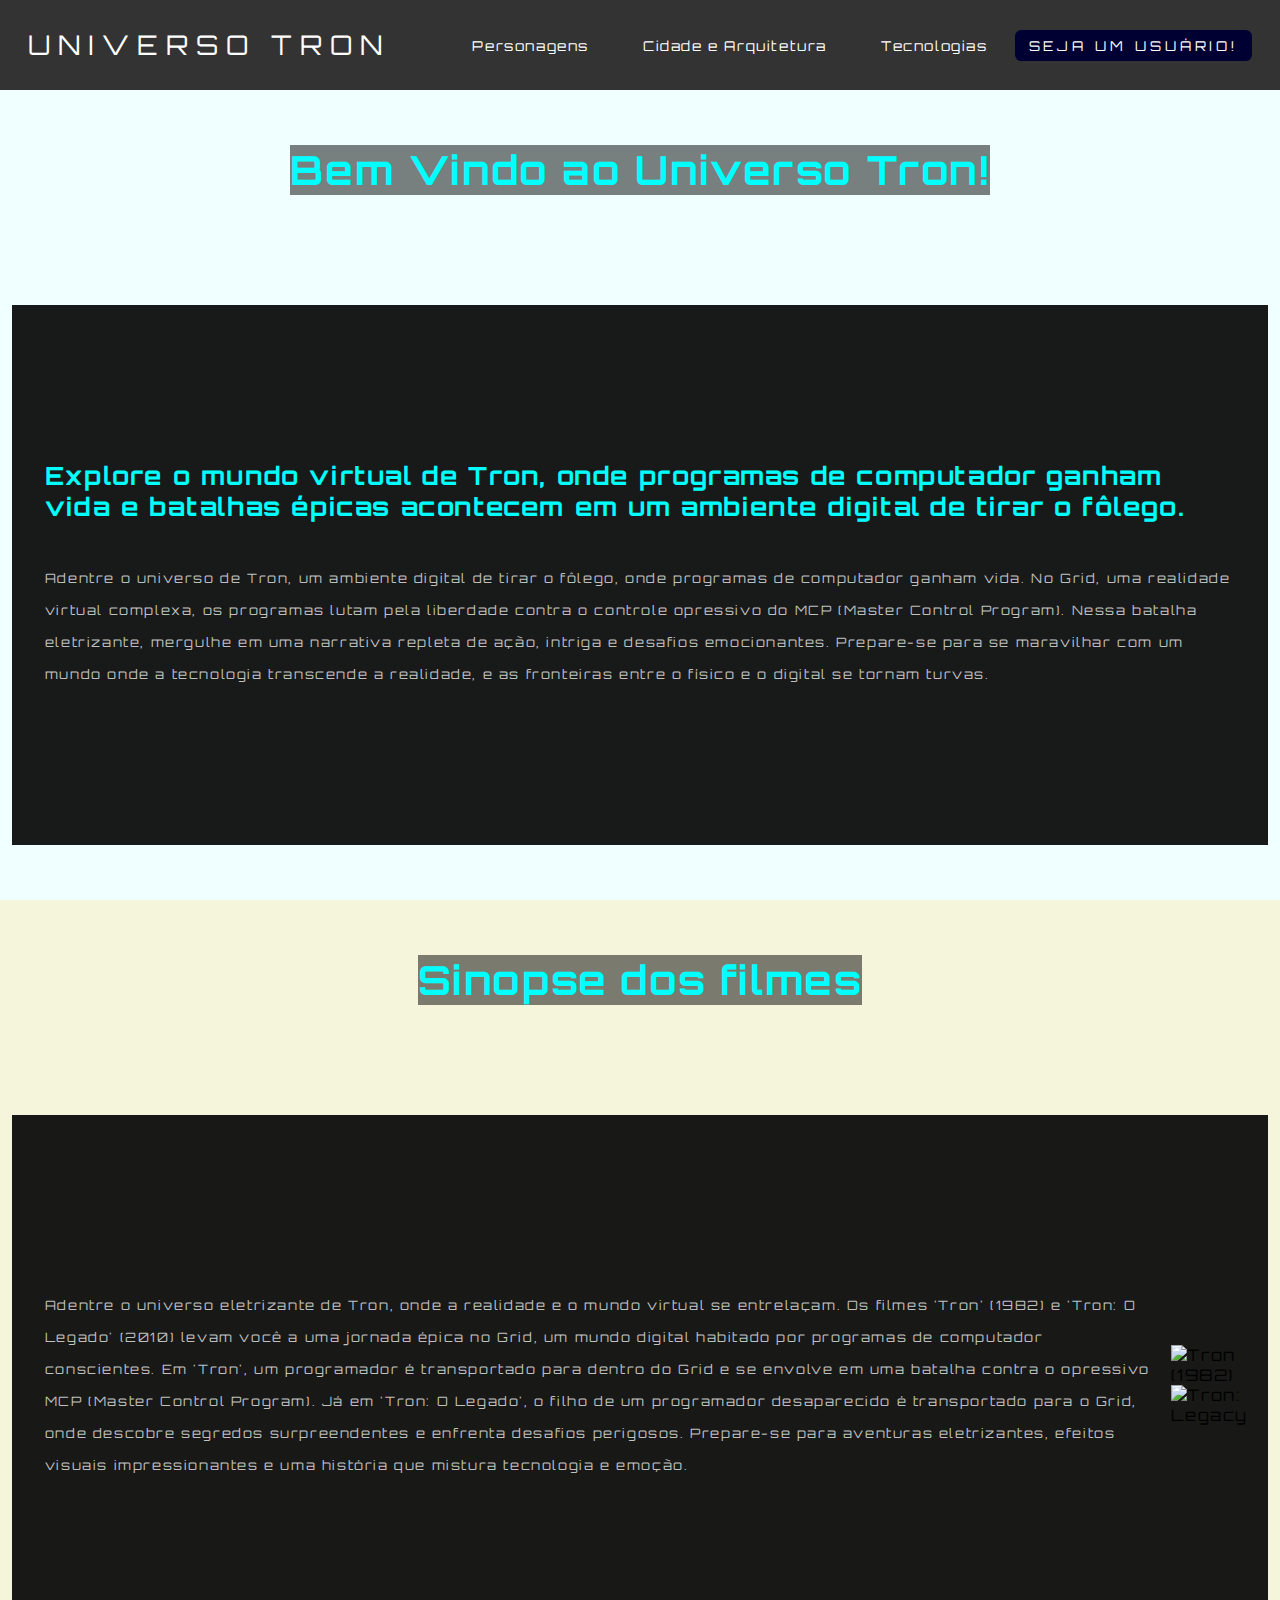
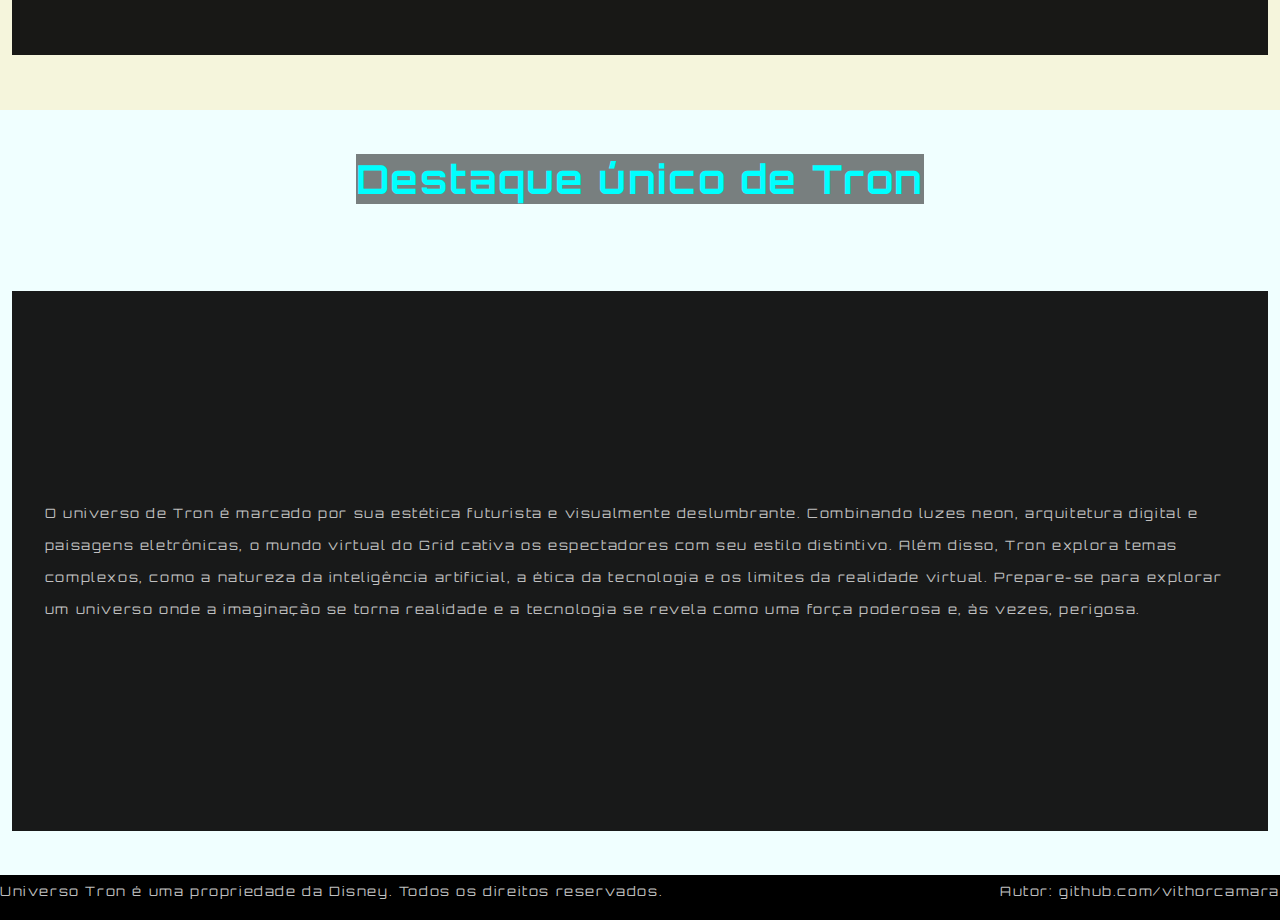
==== commit 543020b1: "Update v1.0" ====
--- a/index.html
+++ b/index.html
@@ -75,7 +75,8 @@
     </section>
   </main>
   <footer>
-    
+    <p>Universo Tron é uma propriedade da Disney. Todos os direitos reservados.</p>
+    <p>Autor: github.com/vithorcamara</p>
   </footer>
 </body>
 </html>
--- a/css/style.css
+++ b/css/style.css
@@ -36,6 +36,8 @@
   padding: 0 20px;
 }
 
+.cont .text{padding: 0 1vw;}
+
 #reverse{flex-direction: row-reverse;}
 
 h1{font-size: 40px; color: #00ffff;}
@@ -53,6 +55,10 @@
 
 span{background-color: rgb(0, 0, 0, 0.5);}
 
+footer{display: flex; justify-content: space-between;}
+
+footer p{color: #c0c0c0;}
+
 ::-webkit-scrollbar {width: 0px;}
 
 @media (max-width: 906px) {
